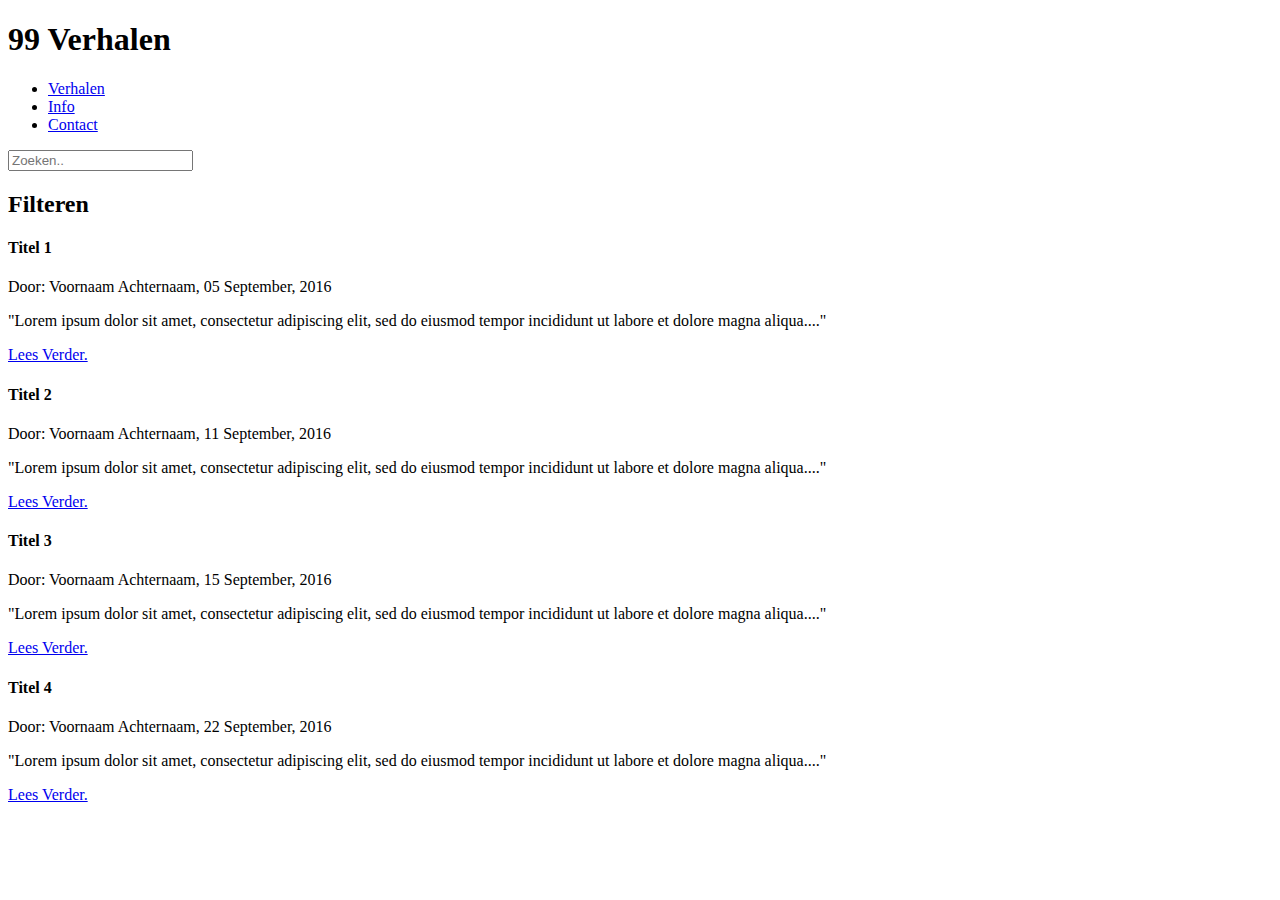
==== index.html @ 3e5b2dee "Add files via upload" ====
<!DOCTYPE html>
<html lang="en">

<head>
	<meta charset="UTF-8">
	<link rel="stylesheet" href="style.css">
    <meta name="viewport" content="width=device-width, initial-scale=1">
    <title>99 verhalen</title>
</head>
<body>
<header>
    <h1>99 Verhalen</h1>
    <nav>
        <ul>
			<li><a href="index.html">Verhalen</a></li>
			<li><a href="info.html">Info</a></li>
			<li><a href="contact.html">Contact</a></li>
		</ul>
	</nav>    
</header>
    
<input type="search" name="search" placeholder="Zoeken..">
    
<section>
    <!-- Filteren -->
    <h2>Filteren</h2>
    <!-- <h3>Genre</h3>
        <form action="Genre">
            <input type="checkbox" name="genre" value="fictie">Fictie
            <br>
            <input type="checkbox" name="genre" value="non-fictie">Non-fictie
        </form>
    <h3>Doelgroep</h3>
        <form action="Doelgroep">
            <input type="checkbox" name="doelgroep" value="Hele gezin">Hele gezin
            <br>
            <input type="checkbox" name="doelgroep" value="volwassenn">Volwassenen
        </form> -->
</section>

<!-- Artikelen -->
<article>
    <h4>Titel 1</h4>
        <p>Door: Voornaam Achternaam,
        <time>05 September, 2016</time>
        </p>
        <p>"Lorem ipsum dolor sit amet, consectetur adipiscing elit, sed do eiusmod tempor incididunt ut labore et dolore magna aliqua...."</p>
				<a href="verhaal1.html"> Lees Verder.</a>
</article>
    
<article>
    <h4>Titel 2</h4>
        <p>Door: Voornaam Achternaam,
        <time>11 September, 2016</time>
        </p>
        <p>"Lorem ipsum dolor sit amet, consectetur adipiscing elit, sed do eiusmod tempor incididunt ut labore et dolore magna aliqua...."</p>
				<a href="verhaal2.html"> Lees Verder.</a>
</article>
    
<article>
    <h4>Titel 3</h4>
        <p>Door: Voornaam Achternaam,
        <time>15 September, 2016</time>
        </p>
        <p>"Lorem ipsum dolor sit amet, consectetur adipiscing elit, sed do eiusmod tempor incididunt ut labore et dolore magna aliqua...."</p>
				<a href="verhaal3.html"> Lees Verder.</a>
</article>
    
<article>
    <h4>Titel 4</h4>
        <p>Door: Voornaam Achternaam,
        <time>22 September, 2016</time>
        </p>
        <p>"Lorem ipsum dolor sit amet, consectetur adipiscing elit, sed do eiusmod tempor incididunt ut labore et dolore magna aliqua...."</p>
				<a href="verhaal4.html"> Lees Verder.</a>
</article>

</body>
</html>
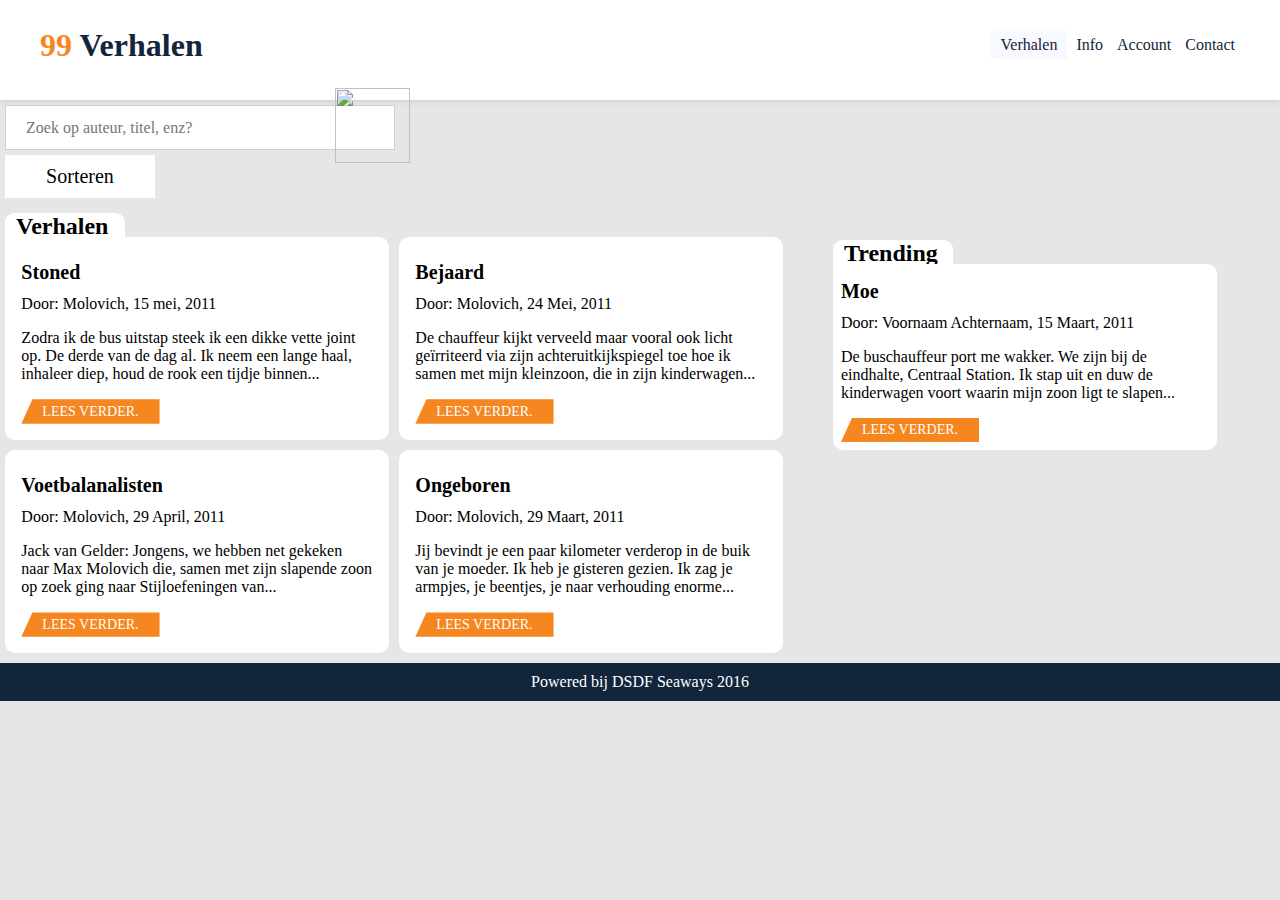
==== commit ddaf10ce: "Add files via upload" ====
--- a/index.html
+++ b/index.html
@@ -8,72 +8,98 @@
     <title>99 verhalen</title>
 </head>
 <body>
+    
 <header>
-    <h1>99 Verhalen</h1>
-    <nav>
-        <ul>
-			<li><a href="index.html">Verhalen</a></li>
-			<li><a href="info.html">Info</a></li>
-			<li><a href="contact.html">Contact</a></li>
-		</ul>
-	</nav>    
+<!-- http://tutorialzine.com/2015/02/freebie-7-responsive-header-templates/-->
+	<div class="header-text">
+
+		<h1><a href="index.html"><span class="nummer">99</span> Verhalen</a></h1>
+
+		<nav>
+			<a href="#" class="uitgelicht">Verhalen</a>
+			<a href="#">Info</a>
+			<a href="#">Account</a>
+            <a href="#">Contact</a>
+		</nav>
+	</div>
+
 </header>
+
+<!-- Zoek balk van :https://codepen.io/AustinAuth/pen/iksxo-->
     
-<input type="search" name="search" placeholder="Zoeken..">
+  <form class="search-container">
+    <input type="text" id="search-bar" placeholder="Zoek op auteur, titel, enz?">
+    <a href="#"><img class="search-icon" src="http://www.endlessicons.com/wp-content/uploads/2012/12/search-icon.png"></a>
+  </form>
     
 <section>
-    <!-- Filteren -->
-    <h2>Filteren</h2>
-    <!-- <h3>Genre</h3>
-        <form action="Genre">
-            <input type="checkbox" name="genre" value="fictie">Fictie
-            <br>
-            <input type="checkbox" name="genre" value="non-fictie">Non-fictie
-        </form>
-    <h3>Doelgroep</h3>
-        <form action="Doelgroep">
-            <input type="checkbox" name="doelgroep" value="Hele gezin">Hele gezin
-            <br>
-            <input type="checkbox" name="doelgroep" value="volwassenn">Volwassenen
-        </form> -->
+<div tabindex="0" class="onclick-menu">
+    <ul class="onclick-menu-content">
+        <li><button onclick="alert('click 1')">Aanraders</button></li>
+        <li><button onclick="alert('click 2')">A-Z</button></li>
+        <li><button onclick="alert('click 3')">Z-A</button></li>
+        <li><button onclick="alert('click 4')">Auteur</button></li>
+    </ul>
+</div> 
 </section>
 
+<aside class="trending">
+<h2>Trending</h2>
+<!-- trending -->
+<section class="verhalen">
+    <article>
+        <h4>Moe</h4>
+            <p>Door: Voornaam Achternaam,
+            <time>15 Maart, 2011</time>
+            </p>
+            <p>De buschauffeur port me wakker. We zijn bij de eindhalte, Centraal Station. Ik stap uit en duw de kinderwagen voort waarin mijn zoon ligt te slapen...</p>
+				<button class="leesverder">Lees Verder.</button>
+    </article>
+</section>
+</aside>
+    
+
+<h2>Verhalen</h2>
 <!-- Artikelen -->
-<article>
-    <h4>Titel 1</h4>
-        <p>Door: Voornaam Achternaam,
-        <time>05 September, 2016</time>
-        </p>
-        <p>"Lorem ipsum dolor sit amet, consectetur adipiscing elit, sed do eiusmod tempor incididunt ut labore et dolore magna aliqua...."</p>
-				<a href="verhaal1.html"> Lees Verder.</a>
-</article>
+<section class="verhalen">
+    <article>
+        <h4>Stoned</h4>
+            <p>Door: Molovich,
+            <time>15 mei, 2011</time>
+            </p>
+            <p>Zodra ik de bus uitstap steek ik een dikke vette joint op. De derde van de dag al. Ik neem een lange haal, inhaleer diep, houd de rook een tijdje binnen...</p>
+				<button class="leesverder">Lees Verder.</button>
+    </article>
     
-<article>
-    <h4>Titel 2</h4>
-        <p>Door: Voornaam Achternaam,
-        <time>11 September, 2016</time>
-        </p>
-        <p>"Lorem ipsum dolor sit amet, consectetur adipiscing elit, sed do eiusmod tempor incididunt ut labore et dolore magna aliqua...."</p>
-				<a href="verhaal2.html"> Lees Verder.</a>
-</article>
+    <article>
+        <h4>Bejaard</h4>
+            <p>Door: Molovich,
+            <time>24 Mei, 2011</time>
+            </p>
+            <p> De chauffeur kijkt verveeld maar vooral ook licht geïrriteerd via zijn achteruitkijkspiegel toe hoe ik samen met mijn kleinzoon, die in zijn kinderwagen...</p>
+				<button class="leesverder">Lees Verder.</button>
+    </article>
     
-<article>
-    <h4>Titel 3</h4>
-        <p>Door: Voornaam Achternaam,
-        <time>15 September, 2016</time>
-        </p>
-        <p>"Lorem ipsum dolor sit amet, consectetur adipiscing elit, sed do eiusmod tempor incididunt ut labore et dolore magna aliqua...."</p>
-				<a href="verhaal3.html"> Lees Verder.</a>
-</article>
+    <article>
+        <h4>Voetbalanalisten</h4>
+            <p>Door: Molovich,
+            <time>29 April, 2011</time>
+            </p>
+            <p>Jack van Gelder: Jongens, we hebben net gekeken naar Max Molovich die, samen met zijn slapende zoon op zoek ging naar Stijloefeningen van... </p>
+				<button class="leesverder">Lees Verder.</button>
+    </article>
     
-<article>
-    <h4>Titel 4</h4>
-        <p>Door: Voornaam Achternaam,
-        <time>22 September, 2016</time>
-        </p>
-        <p>"Lorem ipsum dolor sit amet, consectetur adipiscing elit, sed do eiusmod tempor incididunt ut labore et dolore magna aliqua...."</p>
-				<a href="verhaal4.html"> Lees Verder.</a>
-</article>
-
+    <article>
+        <h4>Ongeboren</h4>
+            <p>Door: Molovich,
+            <time>29 Maart, 2011</time>
+            </p>
+            <p>Jij bevindt je een paar kilometer verderop in de buik van je moeder. Ik heb je gisteren gezien. Ik zag je armpjes, je beentjes, je naar verhouding enorme...</p>
+				<button class="leesverder">Lees Verder.</button>
+    </article>    
+</section>
+   
+<footer>Powered bij DSDF Seaways 2016</footer>
+    
 </body>
-</html>+</html>
--- a/style.css
+++ b/style.css
@@ -0,0 +1,407 @@
+@font-face {
+    font-family: 'DFDS';
+    src: '/fonts/dfds-bold.ttf';
+    src: '/fonts/dfds-light.ttf';
+}
+
+* {
+    box-sizing: border-box;
+    list-style-type: none;
+    font-family: DFDS-light;
+    text-rendering: optimizeLegibility;
+    -webkit-font-smoothing: antialiased;
+    -webkit-transition: all 0.2s ease;
+}
+
+body {
+    font-family: 'DFDS';
+    background-color: #e6e6e6;
+    margin: auto;
+}
+
+/*-------------
+HEADER
+---------------*/
+
+header{
+	padding: 25px 40px;
+	box-sizing:border-box;
+	box-shadow: 0 0 7px 0 rgba(0, 0, 0, 0.15);
+	height: 100px;
+	background-color: #fff;
+}
+
+.nummer{
+    color: #f6861f
+}
+
+header .header-text {
+	max-width: 1200px;
+	text-align: center;
+	margin: 0 auto;
+}
+header .header-text h1{
+	float: left;
+	line-height: 40px;
+	margin: 0;
+}
+
+/* header links */
+
+header .header-text a {
+	color: #12253a;
+	text-decoration: none;
+}
+
+header .header-text nav{
+	line-height: 40px;
+	float: right;
+}
+
+header .header-text nav a{
+	display: inline-block;
+	padding: 0 5px;
+	text-decoration:none;
+	color: #12253a;
+	line-height:1;
+}
+
+header .header-text nav a:hover {
+    background-color: #12253a;
+    color: white;
+}
+
+header .header-text nav a.uitgelicht:hover {
+    background-color: #12253a;
+    color: white;
+}
+
+header .header-text nav a.uitgelicht {
+	background-color: ghostwhite;
+	color: #12253a;
+	border-radius: 3px;
+	padding:6px 10px;
+}
+
+/* ----------------
+Header responsive 
+------------------*/
+
+@media screen and (max-width: 600px) {
+	.header {
+		padding: 20px 0;
+		height: 85px;
+	}
+
+	header .header-text h1 {
+		float: none;
+		margin: -8px 0 10px;
+		text-align: center;
+		font-size: 30px;
+		line-height: 1;
+	}
+
+	header .header-text nav {
+		line-height: 1;
+		float:none;
+	}
+
+	header .header-text nav a {
+		font-size: 16px;
+	}
+}
+
+/*-----------------------------
+ZOEKBALK
+-------------------------------*/
+
+.search-container{
+    width: 400px;
+    display: block;
+    margin: 10 auto;
+    padding: 5px;
+}
+
+input#search-bar{
+  margin: 0 auto;
+  width: 100%;
+  height: 45px;
+  padding: 0 20px;
+  font-size: 1rem;
+  border: 1px solid #D0CFCE;
+  outline: none;
+  &:focus{
+    border: 1px solid #008ABF;
+    transition: 0.35s ease;
+    color: #008ABF;
+    &::-webkit-input-placeholder{
+      transition: opacity 0.45s ease; 
+  	  opacity: 0;
+     }
+    &::-moz-placeholder {
+      transition: opacity 0.45s ease; 
+  	  opacity: 0;
+     }
+    &:-ms-placeholder {
+     transition: opacity 0.45s ease; 
+  	 opacity: 0;
+     }    
+   }
+ }
+
+.search-icon{
+  position: relative;
+  float: right;
+  width: 75px;
+  height: 75px;
+  top: -62px;
+  right: -15px;
+}
+
+/*-----------------------------
+Sorteren drop down
+-------------------------------*/
+
+ul  {
+    display: block;
+    list-style-type: none;
+    text-align: center;
+    margin: 1em;
+    padding: 0em;
+}
+
+li{
+    display: inline;
+}
+
+.onclick-menu {
+    position: relative;
+    display: block;
+    background-color: white;
+    text-align: center;
+    font-size: 20px;
+    max-width: 150px;
+    max-height: 20em;
+    padding: 10px;
+    margin-left: 5px;
+}
+.onclick-menu:before {
+    content: "Sorteren";
+}
+
+.onclick-menu:focus {
+    /* clicking on label should toggle the menu */
+    pointer-events: none;
+}
+
+.onclick-menu:focus .onclick-menu-content {
+    /*  opacity is 1 in opened state (see below) */
+    opacity: 1;
+    visibility: visible;
+
+    /* don't let pointer-events affect descendant elements */
+    pointer-events: auto;
+}
+.onclick-menu-content {
+    position: absolute;
+    background-color: white;
+    z-index: 1;
+
+    /* use opacity to fake immediate toggle */
+    opacity: 0;
+    visibility: hidden;
+    transition: visibility 0.5s;
+}
+
+li button {
+    text-transform: uppercase;
+    border: none;
+    background-color: white;
+    padding: 0.1em 1em;
+    font-size: 14px;
+    color: #12253a;
+    max-width: 100px;
+}
+
+li button:hover{
+    background: #12253a;
+    color: white;
+}
+
+/* ----------------
+ARTIKELEN
+------------------*/
+
+h2{
+    display: flex;
+    text-align: center;
+    padding: 5px;
+    background-color: white;
+    width: 120px;
+    padding: 0px 7px 5px 11px;
+    margin: 15px 0px -8px 5px;
+    border-radius: 0.4em 0.4em 0 0;
+}
+
+.verhalen {
+    display: flex;
+    flex-direction: column;
+    flex-wrap: wrap;
+    padding-left: 5px;
+    padding-right: 5px;
+}
+
+article {
+    width: 0 auto;
+    max-width: 24em;
+    background-color: white;
+    border-radius: 10px;
+    padding: 2%;
+    margin-bottom: 10px;
+    margin-right: 10px;
+}
+
+h4{
+    font-size: 20px;
+    margin-top: 8px;
+    margin-bottom: -5px;
+}
+
+@media screen and (min-width: 600px) {
+  .verhalen {
+    display: flex;
+    flex-direction: row;
+    margin-right: 3em;
+    flex-wrap: wrap;
+  }
+}
+
+.leesverder {
+    text-transform: uppercase;
+    border: none;
+    background-color: #f6861f;
+    padding: 0.3em 1.5em;
+    font-size: 14px;
+    color: white;
+    -webkit-clip-path: polygon(8% 0, 100% 0%, 100% 100%, 0% 100%);
+}
+
+.leesverder:hover {
+    Background color: white;
+    Color: #12253a;
+}
+
+.trending {
+    display: none;
+}
+
+@media screen and (min-width: 1243px) {
+    .trending {
+    display: flex;
+    flex-direction: column;
+    float: right;
+    }
+}
+
+footer {
+    background-color: #12253a;
+    color: white;
+    padding: 10px;
+    text-align: center;
+}
+
+/*----------------
+INLOG
+-----------------*/
+
+.logo1 {
+    text-align: center;
+    font-size: 70px;
+    color: #f6861f;
+    margin-top: 60px;
+    margin-bottom: 0px;
+}
+
+.logo2 {
+    text-align: center;
+    font-size: 45px;
+    color: #12253a;
+    margin-top: -15px;
+    margin-bottom: 50px
+}
+
+.loginachtergrond {
+    background-color: white;
+}
+
+h5 {
+    color: #12253a;
+    text-align: center;
+    font-size: 25px;
+    margin-bottom: 12px;
+    margin-top: 20px;
+}
+
+.box {
+    background: white;
+    border-radius: 1em;
+    text-align: center;
+    width:300px;
+    border-radius:6px;
+    margin: 0 auto 0 auto;
+    padding:0px 0px 70px 0px;
+    border: #12253a 4px solid; 
+}
+
+.invoer{
+    background:#ecf0f1;
+    border: #ccc 1px solid;
+    border-bottom: #ccc 2px solid;
+    padding: 8px;
+    width:260px;
+    color:#AAAAAA;
+    margin-top:10px;
+    font-size:1em;
+    border-radius:5px;
+}
+
+.knop1 {
+    float:left;
+    background:#12253a;
+    width:125px;
+    padding: 5px;
+    color: white;
+    border-radius: 4px;
+    margin-top:20px;
+    margin-bottom:20px;
+    margin-left:16px;
+}
+
+.knop1:hover{
+  background:#f6861f; 
+}
+
+.knop2 {
+    float:left;
+    background:#12253a;
+    width:125px;
+    padding: 5px;
+    color:white;
+    border-radius:4px;
+    margin-top:20px;
+    margin-bottom:20px;
+    margin-left:10px;
+}
+
+.knop2:hover {
+    background:#f6861f; 
+}
+
+.vergeten {
+    text-align: center;
+    color:#12253a;
+}
+
+.klik {
+    color: #f6861f
+}
